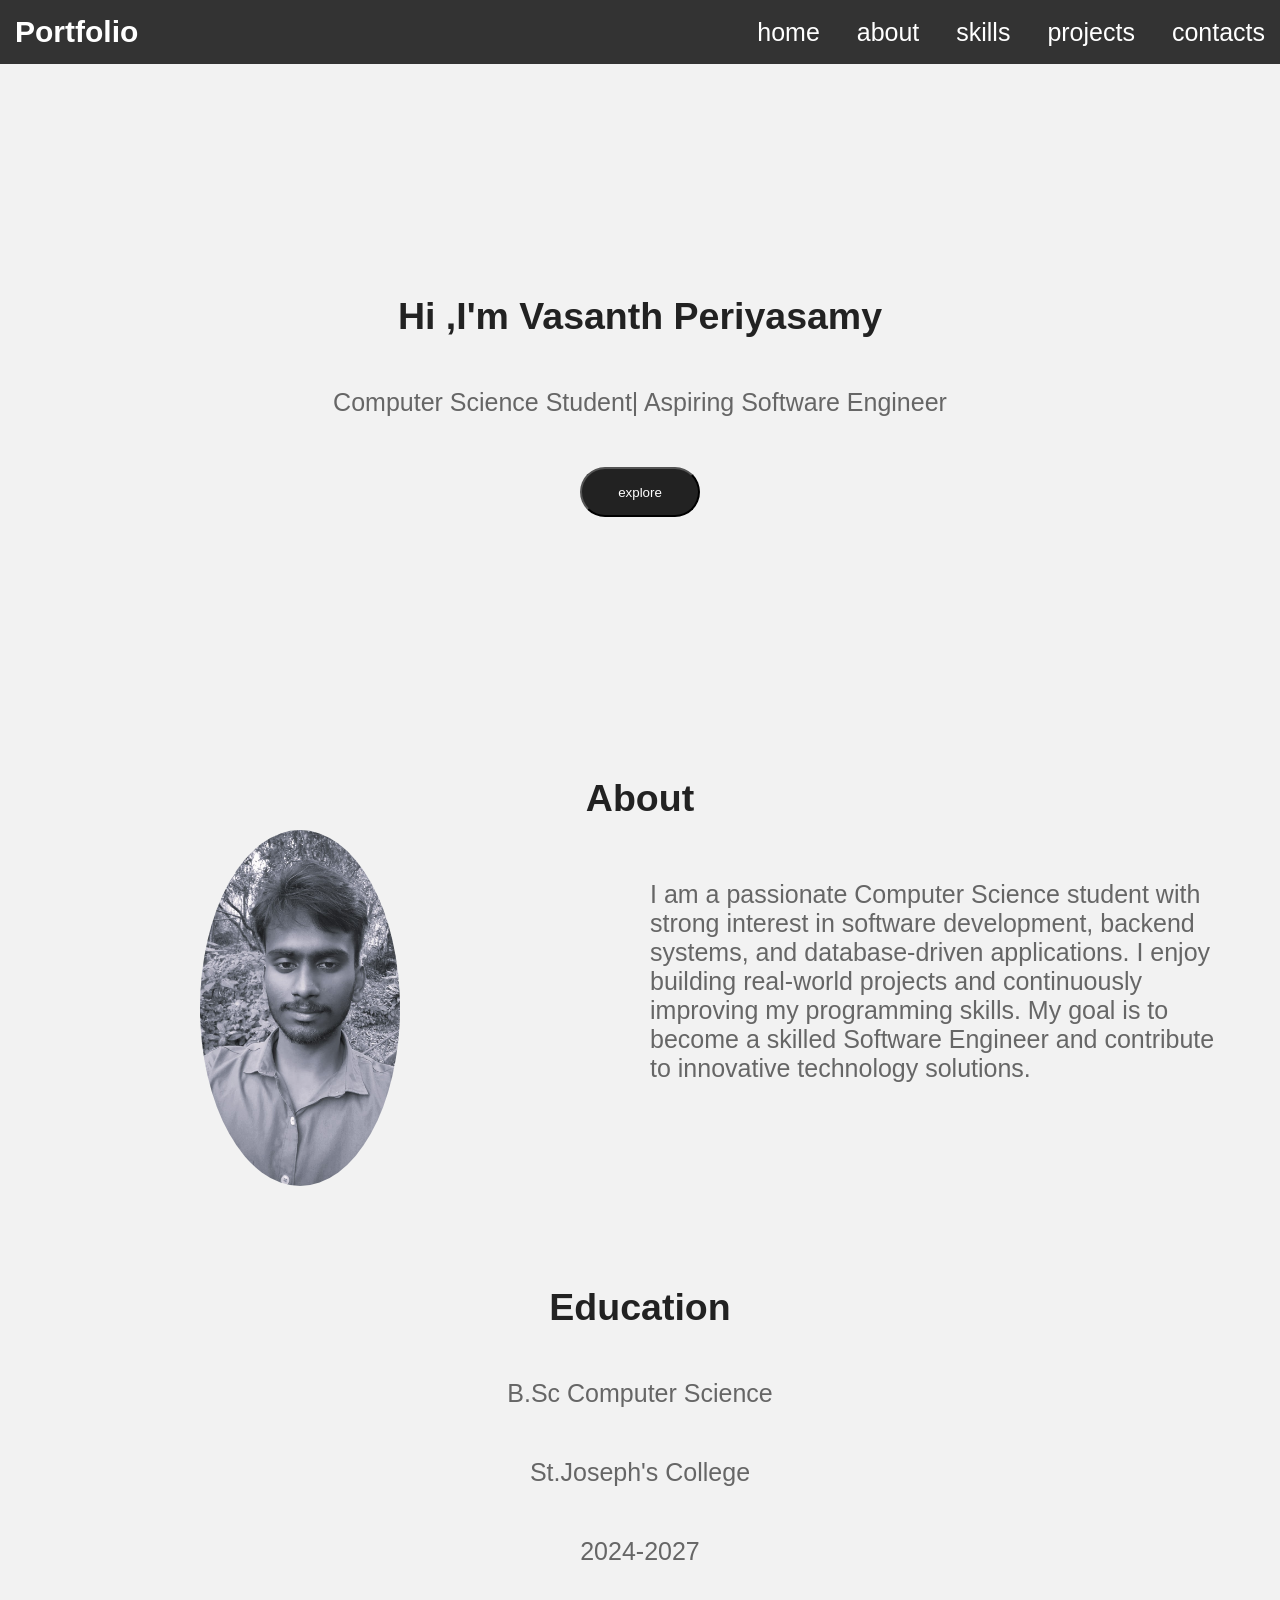
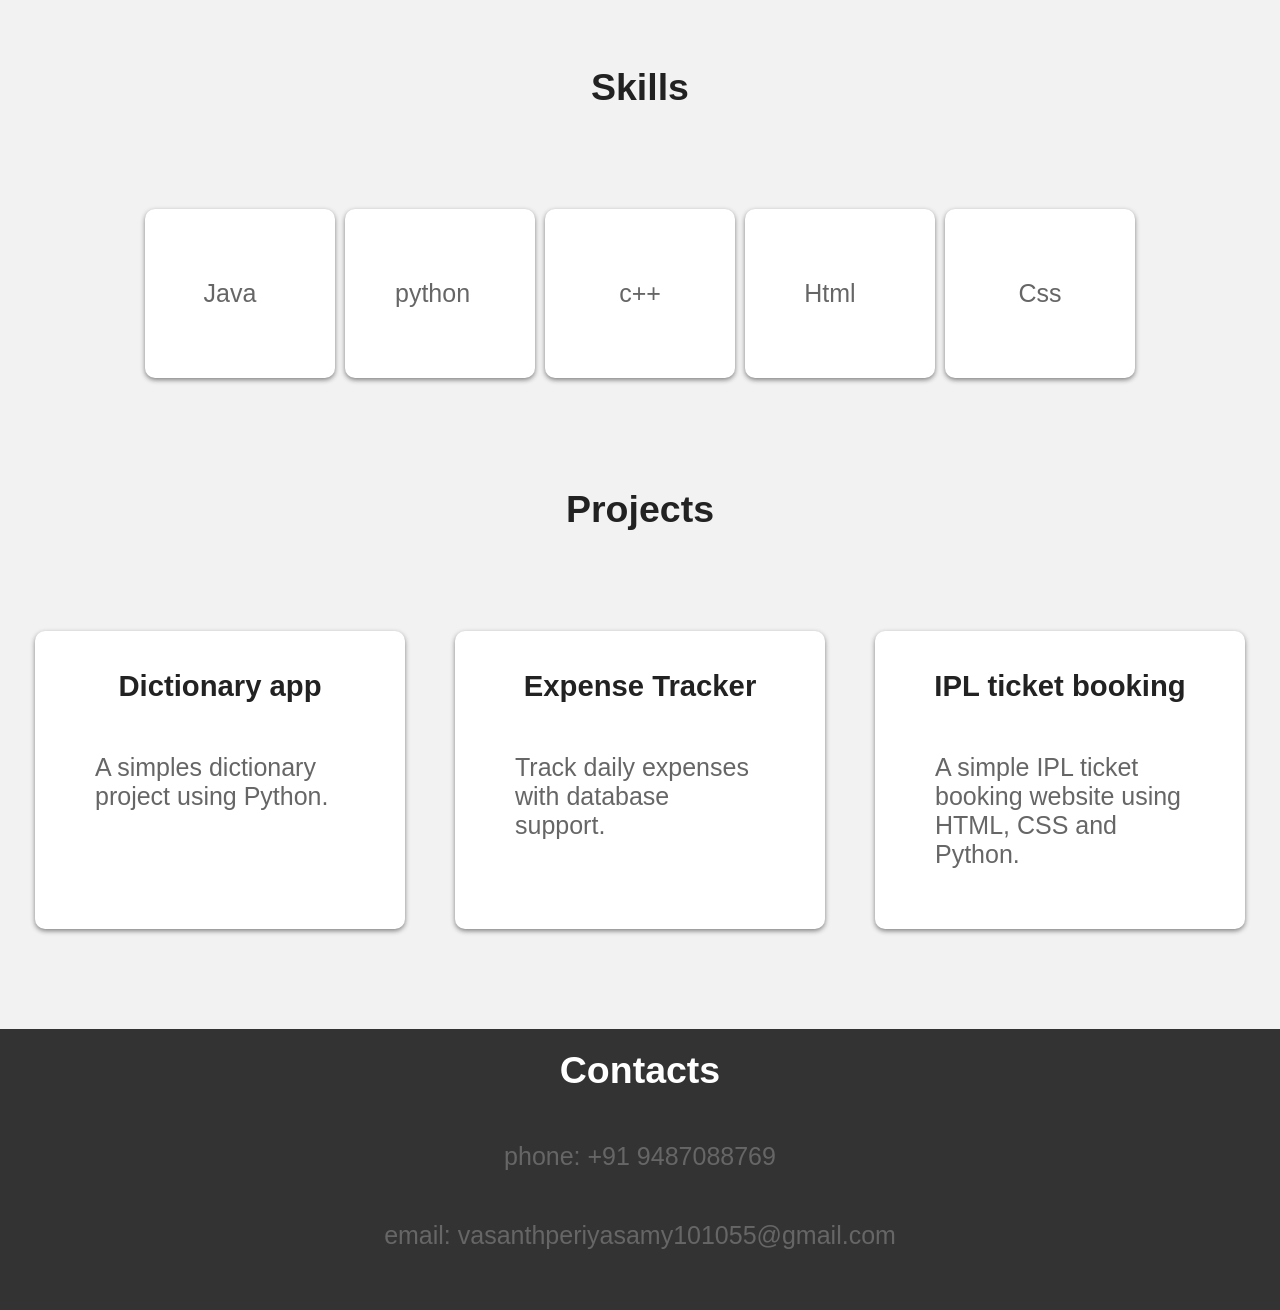
==== index.html @ a9ccf160 "Rename port.html to index.html" ====
<!DOCTYPE html>
<html>
    <head>
        <title>Portfolio</title>
        <link rel="stylesheet" href="style.css">
    </head>
    <body>
        <nav>
        <div class="logo">Portfolio</div>
        <div class="nav-links">
            <a href="#home">home</a>
            <a href="#about">about</a>
            <a href="#skills">skills</a>
            <a href="#projects">projects</a>
            <a href="#contacts">contacts</a>
        </div>
        </nav>
        
            <section id="home">
        <h1>Hi ,I'm Vasanth Periyasamy</h1>
        <p>Computer Science Student| Aspiring Software Engineer</p>
        <button>
        <a href="#about" >explore</a>
        </button>
       
        </section>
        
        <section id="about">
            
            <h2>About</h2>
            <div class="container">
            
            <img src="profile.jpeg" alt="my image";>
            
           
            <p>I am a passionate Computer Science student with strong interest in software development, backend systems, and database-driven applications. I enjoy building real-world projects and continuously improving my programming skills. My goal is to become a skilled Software Engineer and contribute to innovative technology solutions.</p>
        </div>
        </section>
        <section id="education">
            <div class="edu">
                <h2>Education</h2>
                <p>B.Sc Computer Science</p>
                <p>St.Joseph's College</p>
                <p>2024-2027</p>
            </div>
        </section>
        <section id="skills">
            <div class="skill">
                <h2 style="margin :100px">Skills</h2>
                <div class="contain">
                    <div class="card">
                <p style="margin-left:30px">Java</p>
                </div>
                <div class="card">
                <p style="margin-left:30px">python</p>
                </div>
                <div class="card">
                <p>c++</p>
                </div>
                <div class="card">
                <p style="margin-left:30px">Html</p>
                </div>
                <div class="card">
                <p>Css</p>
                </div>
                </div>
                

            </div>
        </section>
        <section id="projects">
            <h2> Projects</h2>
            <div class="proj">
               
                
                <div class="card2">
                  <h3>Dictionary app</h3>
                  <p>A simples dictionary project using Python.</p>
                </div>
                <div class="card2">
                  <h3>Expense Tracker</h3>
                  <p>Track daily expenses with database support.</p>
                </div>
                <div class="card2">
                    <h3>IPL ticket booking</h3>
                    <p>A simple IPL ticket booking website using HTML, CSS and Python.</p>
                </div>
               
            </div>

        </section>
        <section id="contacts">
            <div class="footer">
                <h2> Contacts</h2>
                <p>phone: +91 9487088769</p>
                <p>email: vasanthperiyasamy101055@gmail.com</p>
            </div>
        </section>
    </body>
</html>
---- style.css ----
.logo{
    color: White;
    font-size: 30px;
    font-weight: bold;
    
}

nav{
   
    background-color: #333 ;
    padding: 15px;
     display: flex;
     justify-content: space-between;
     
     align-items: center;
    
    
}
.nav-links a{
     
    text-decoration: none;
    color: white;
    margin-left: 30px;
    
    
   

}
.nav-links a:hover{
    color: yellow;
}
body{
    background-color: #f2f2f2;
    margin: 0;
    font-family: Arial, Helvetica, sans-serif;
    font-size:25px;
    
}
h1{
    color: #222;
    text-align: center;
   
   
    
   
}
h2{
     color: #222;
     margin:10px;
     text-align: center;
    
}   
h3{
    color:#222;
     text-align: center;
}
h4{
    color:#222;

}
p{
    color:#666;
    margin:50px;
}
#home{
    text-align: center;
     padding-top: 200px;
     padding-bottom: 250px;
}
button{
    color: white;
    background-color: #222;
    width: 120px;
    height: 50px;
    border-radius: 50px;
    
}


img{
    width:200px;
    
    margin:20px;
    border-radius: 50%;
    margin:auto;
    margin-left: 200px;
    
}
.container{
    display:flex;
    justify-content: center;
    gap: 200px;
}
.skill{
    
    text-align: center;
    
}


  

a{
    text-decoration: none;
    color: white;
}
.contain{
    display: flex;
    justify-content: center;
    gap:10px;
    
}
.card{
    background-color: white;
    width: 150px;
    padding: 20px;
    border-radius: 10px;
    box-shadow: 0px 2px 5px grey;
    margin-bottom: 100px;

}
.footer{
      
    text-align: center;
    background-color: #333;
    color:white;
    padding: 10px;


}
.footer h2 {
    color: white;
}
.edu{
    text-align: center;
    
    margin-top: 100px;
}
.card2{
    background-color: white;
    width: 350px;
    padding: 10px;
    border-radius: 10px;
    box-shadow: 0px 2px 5px grey;
    margin-bottom: 100px;
    
}
.proj{
     display: flex;
    justify-content: center;
    gap:50px;
    margin-top:100px ;
}
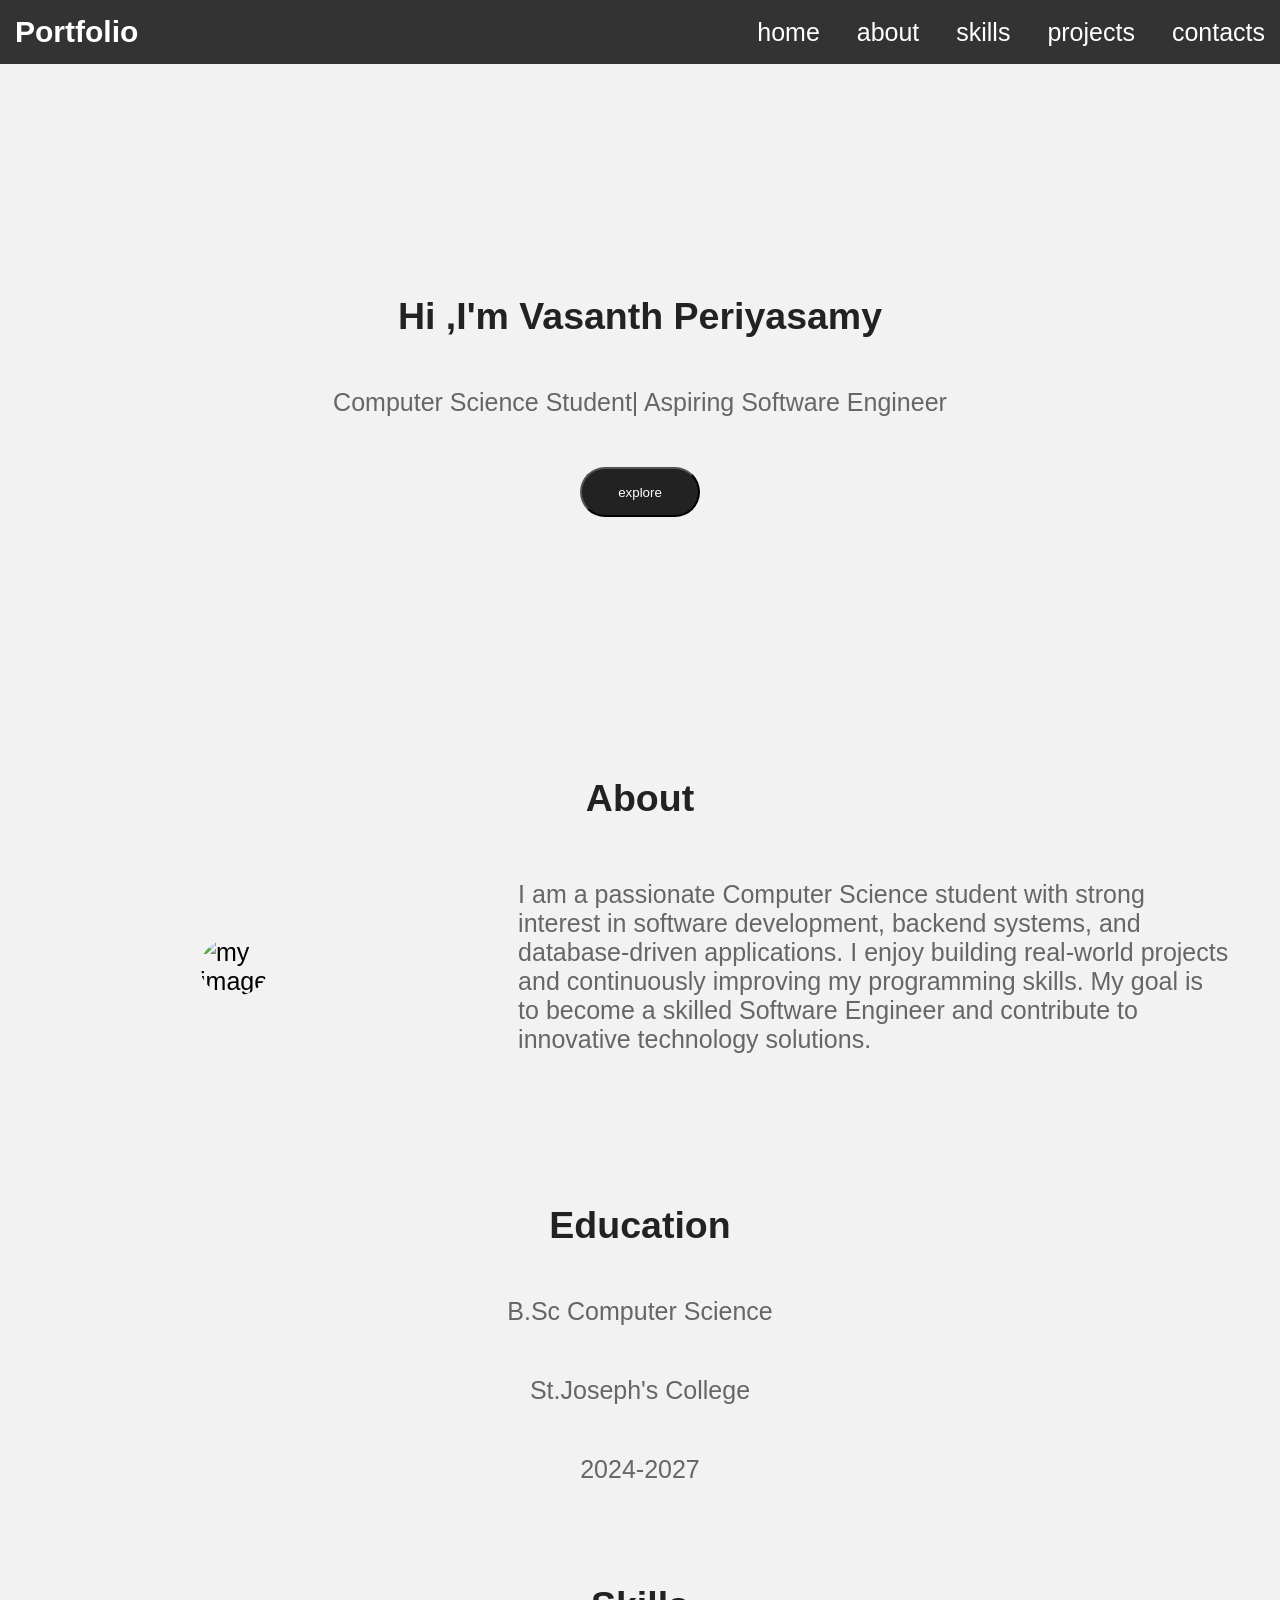
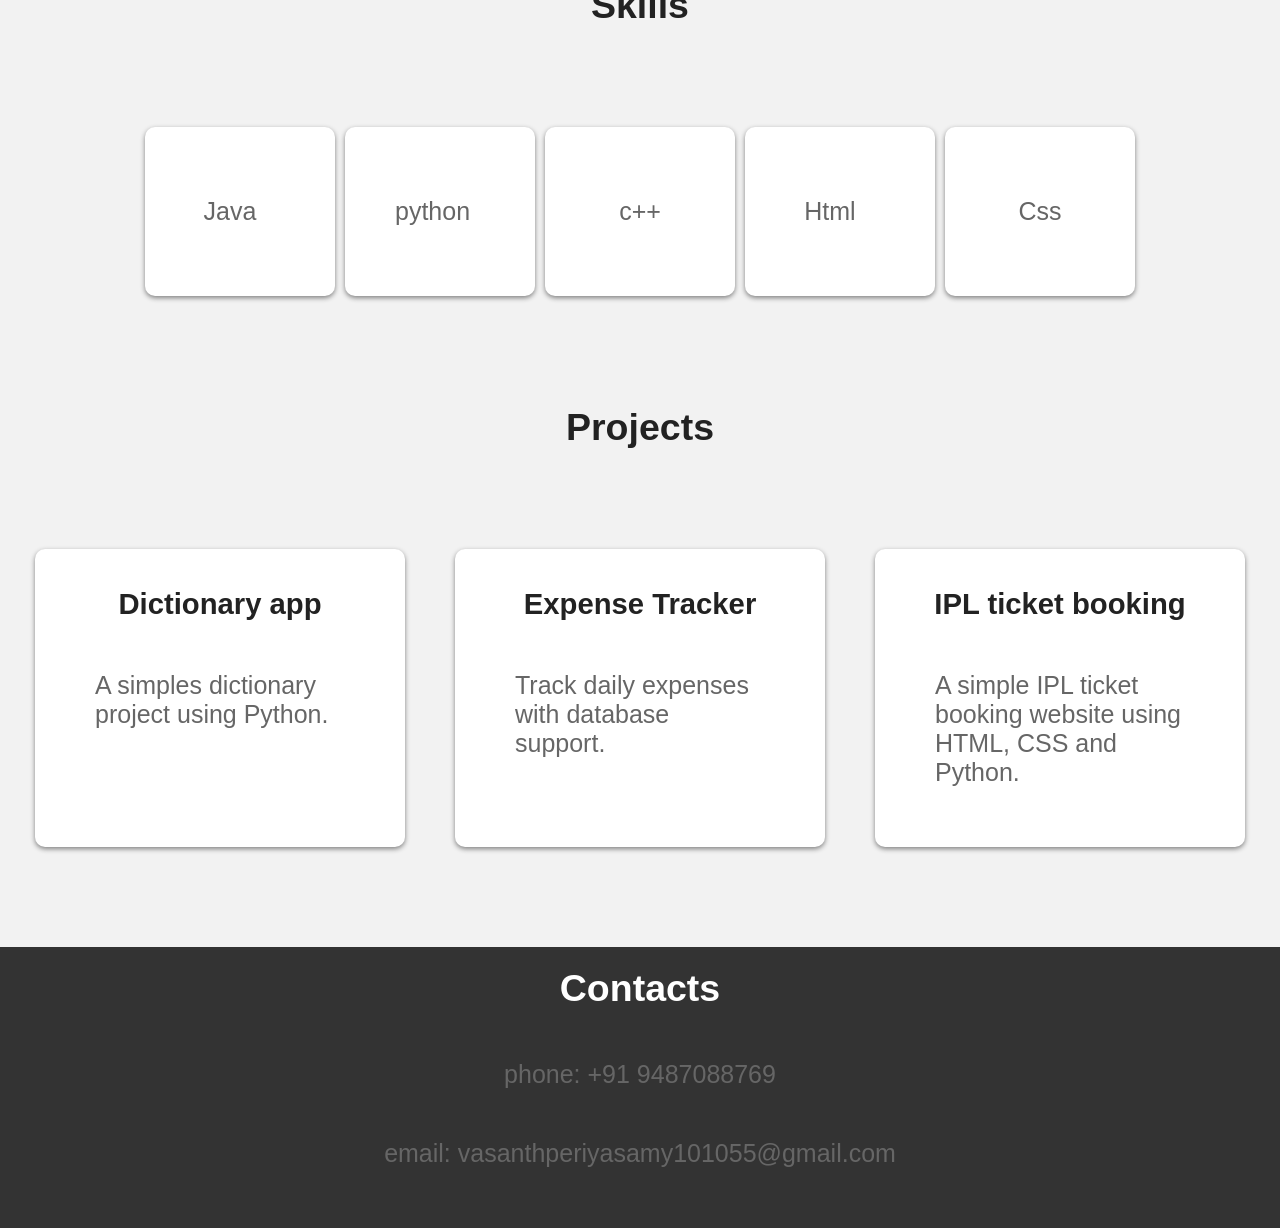
==== commit 09338a01: "Update index.html" ====
--- a/index.html
+++ b/index.html
@@ -30,7 +30,7 @@
             <h2>About</h2>
             <div class="container">
             
-            <img src="profile.jpeg" alt="my image";>
+            <img src="image.jpg" alt="my image";>
             
            
             <p>I am a passionate Computer Science student with strong interest in software development, backend systems, and database-driven applications. I enjoy building real-world projects and continuously improving my programming skills. My goal is to become a skilled Software Engineer and contribute to innovative technology solutions.</p>
